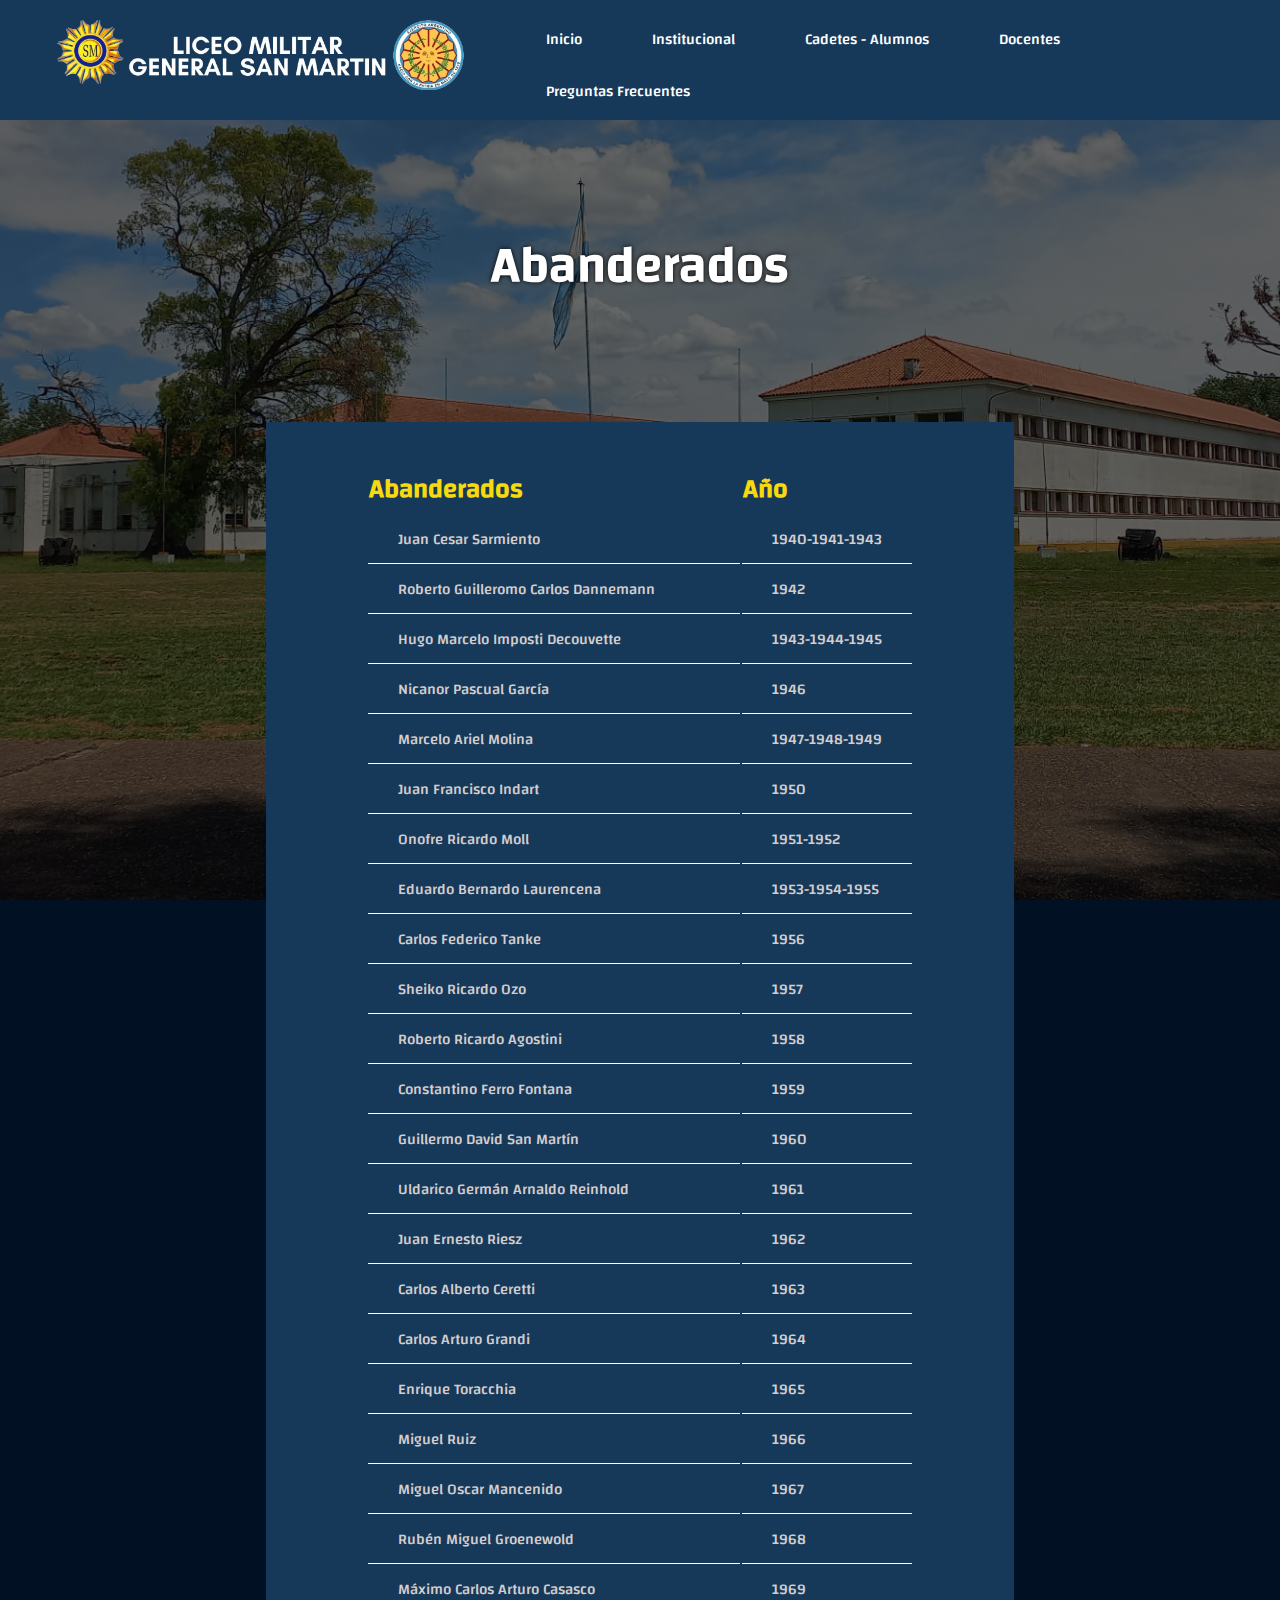
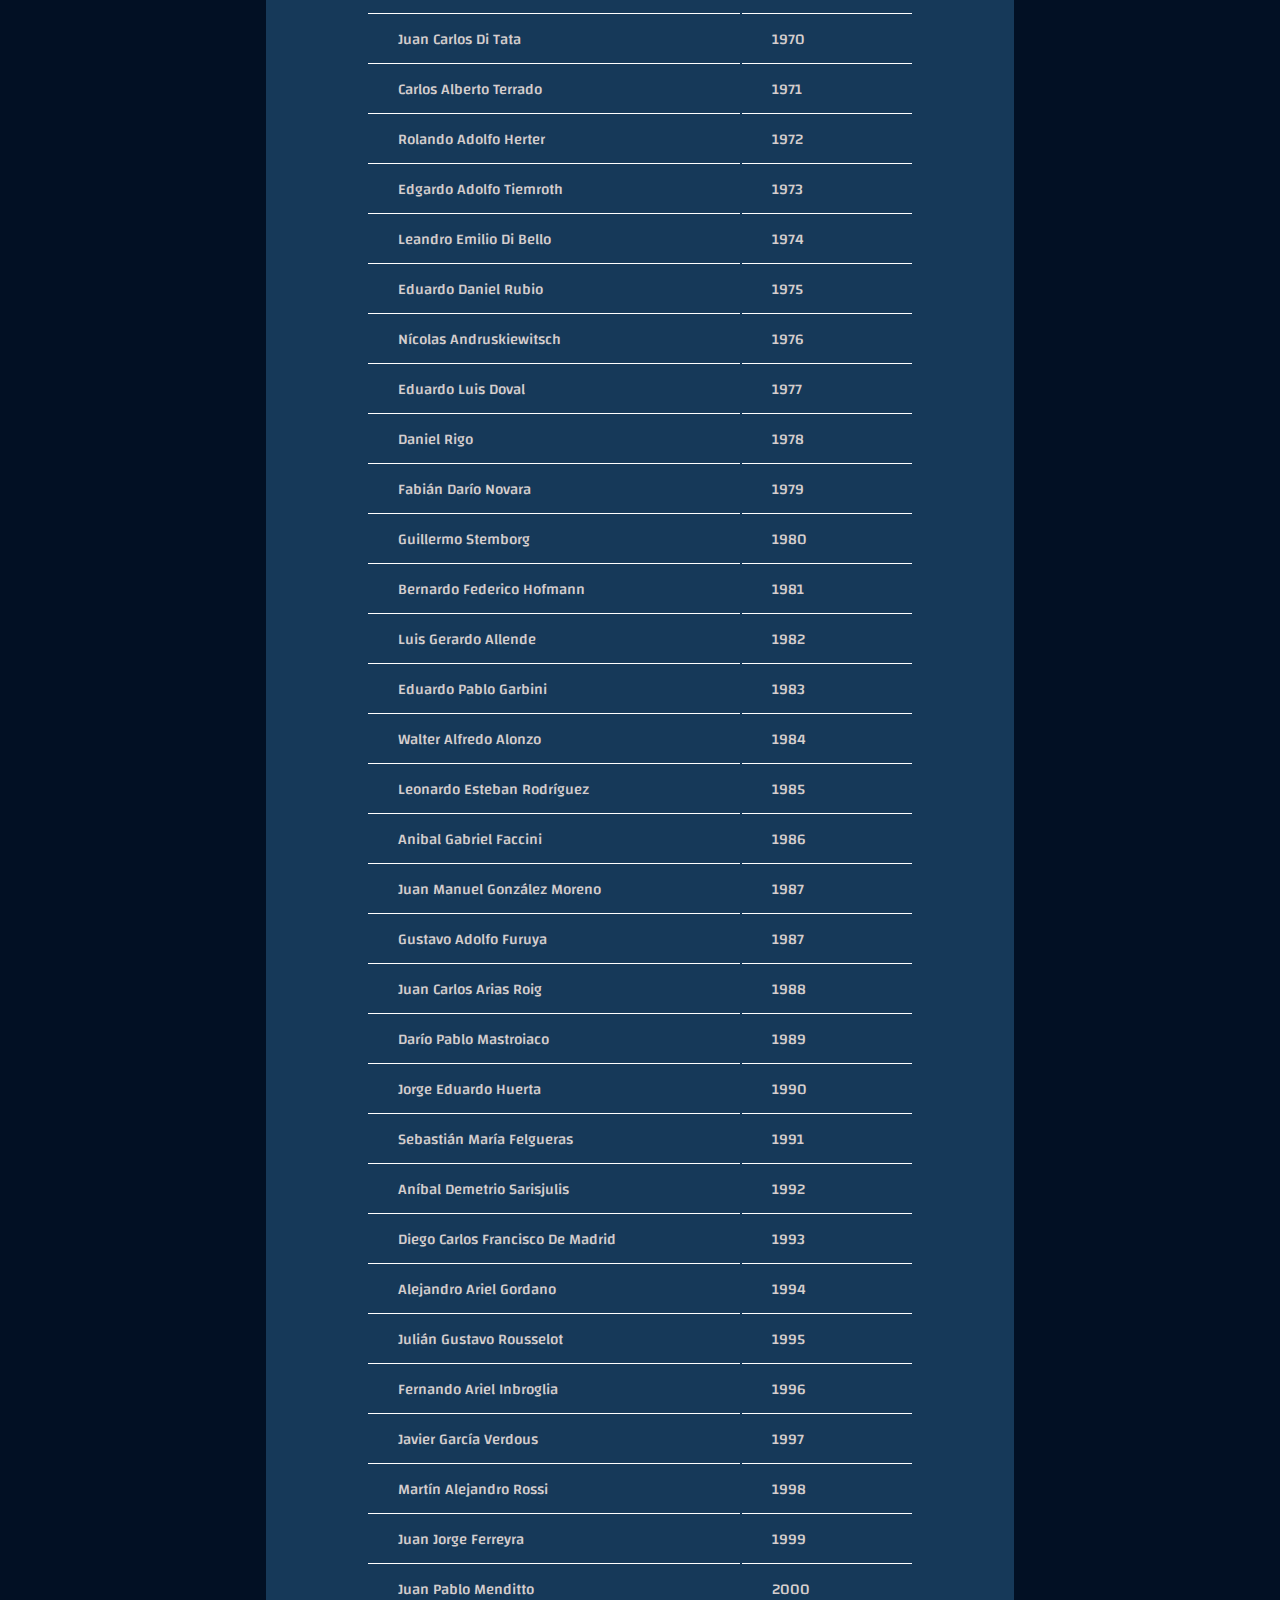
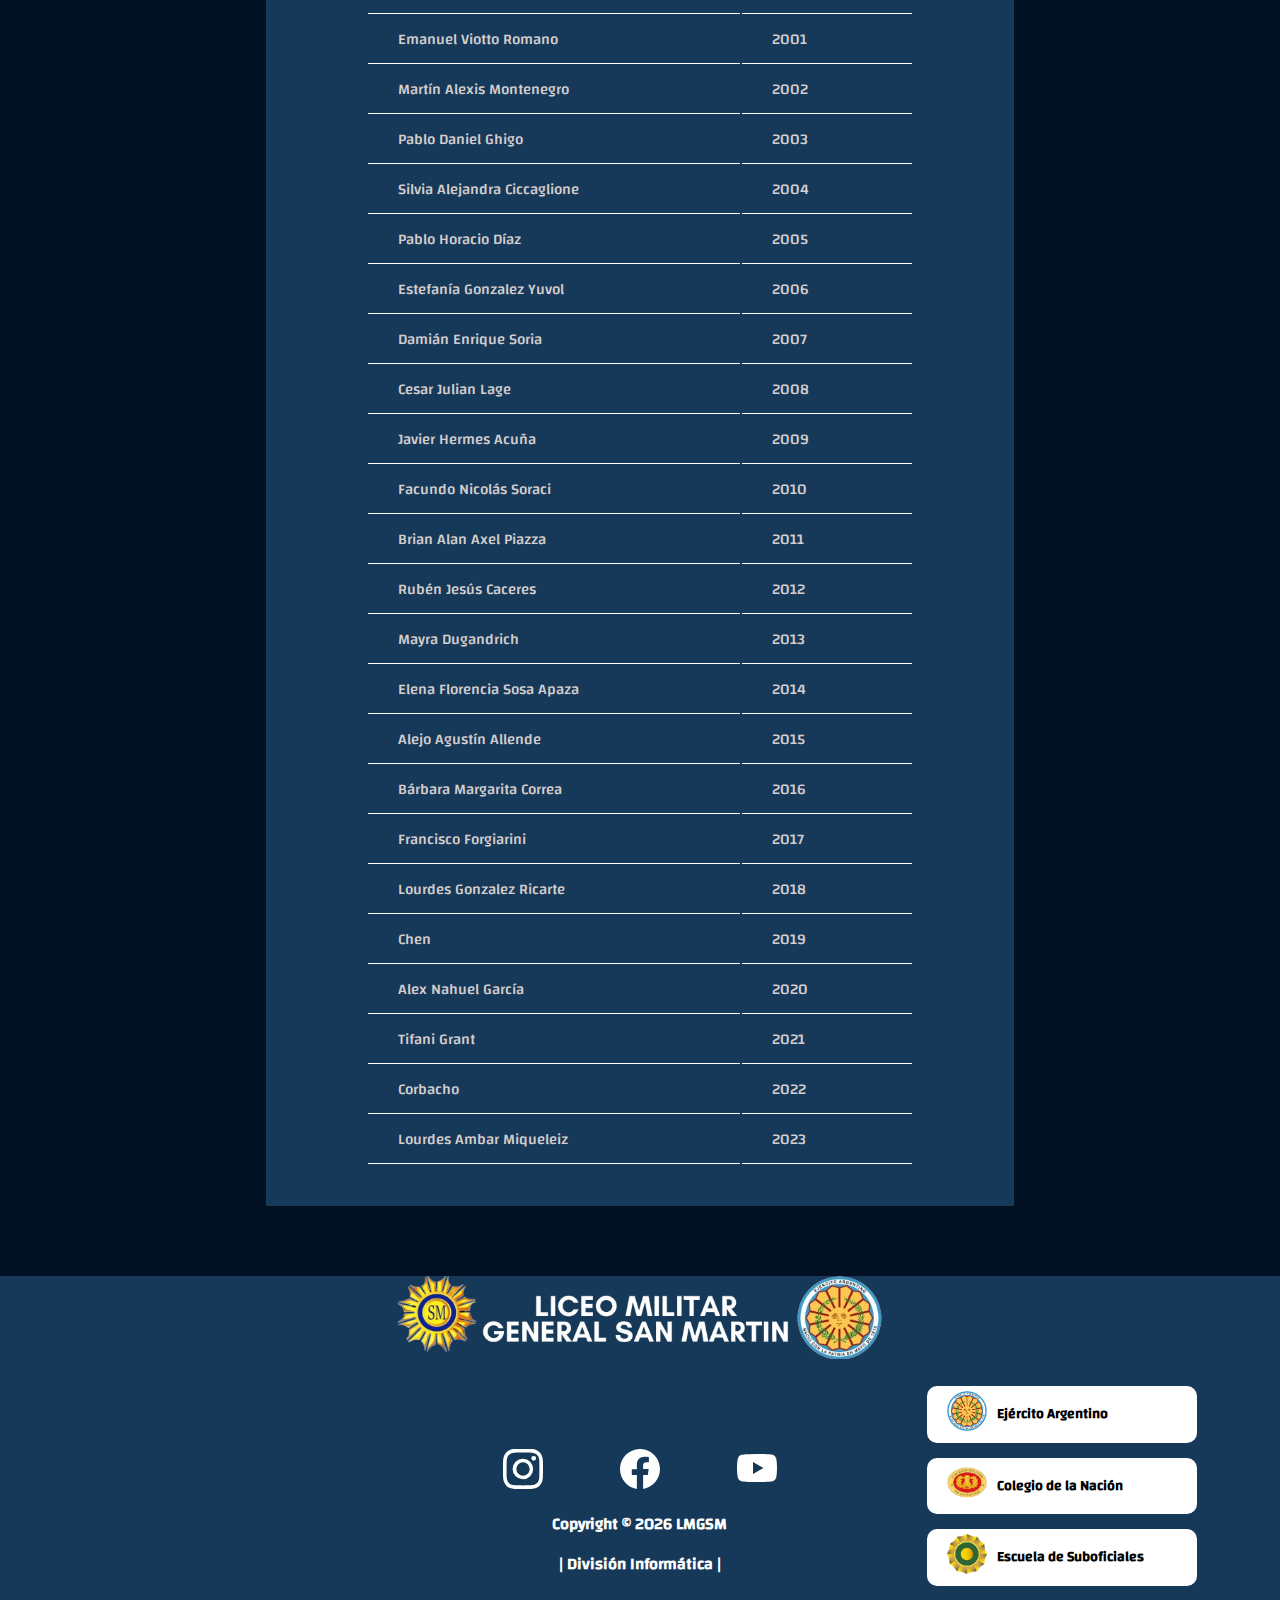
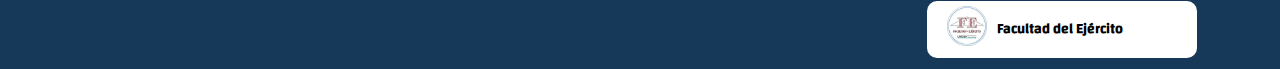
==== html/abanderados.html @ 1d8c9001 "terminando seccion DIRECTORES y ABANDERADOS" ====
<!DOCTYPE html>
<html lang="en">
<head>
    <meta charset="UTF-8">
    <meta name="viewport" content="width=device-width, initial-scale=1.0">
    <link rel="stylesheet" href="../css/style.css">
    <title>Liceo Militar General San Martín</title>
    <link rel="icon" href="../galeria/logos/logoLiceo.png">
</head>
<body>
    <main>
        <header class="header">
            <a href="../index.html">
                <figure>
                    <img src="../galeria/logos/logoLiceoYEjercito.png" alt="logoLiceo Militar Y Ejercito">
                </figure>
            </a>
            <input type="checkbox" id="toggle">
            <label for ="toggle"> <img class="menu" src="../menu.svg" alt="menu" > </label>
            <nav class="navigation">
                <ul>
                    <li><a href="../index.html" >Inicio</a></li>
                    <li><a href="#" >Institucional</a>
                        <ul>
                            <li><a href="autoridades.html">Autoridades</a></li>
                            <li><a href="mision.html">Misión</a></li>
                            <li><a href="historia.html">Historia</a></li>
                            <li><a href="cancionLiceo.html">Canción del Liceo</a></li>
                            <li><a href="directores.html">Directores</a></li>
                            <li><a href="#">Abanderados</a></li>
                        </ul>
                    </li>
                    <li><a href="#" >Cadetes - Alumnos</a></li>
                    <li><a href="#" >Docentes</a>
                        <ul>
                            <li><a href="#">Listado docente</a></li>
                            <li><a href="#">Convocatoria</a></li>
                        </ul>
                    </li>
                    <li><a href="#" >Preguntas Frecuentes</a></li>
                </ul>
            </nav>
        </header>
        <div class="header-abanderados-container">
            <div class="title-abanderados-container">
                <h2>Abanderados</h2>
            </div>
            <div class="body-abanderados-container">
                <table>
                    <tr>
                        <th class="title-abanderados-item">Abanderados</th>
                        <th class="title-abanderados-item">Año</th>
                    </tr>
                    <tr>
                        <td class="padding-td">Juan Cesar Sarmiento</td>
                        <td>1940-1941-1943</td>
                    </tr>
                    <tr>
                        <td>Roberto Guilleromo Carlos Dannemann</td>
                        <td>1942</td>
                    </tr>
                    <tr>
                        <td>Hugo Marcelo Imposti Decouvette</td>
                        <td>1943-1944-1945</td>
                    </tr>
                    <tr>
                        <td>Nicanor Pascual García</td>
                        <td>1946</td>
                    </tr>
                    <tr>
                        <td>Marcelo Ariel Molina </td>
                        <td>1947-1948-1949</td>
                    </tr>
                    <tr>
                        <td>Juan Francisco Indart</td>
                        <td>1950</td>
                    </tr>
                    <tr>
                        <td>Onofre Ricardo Moll</td>
                        <td>1951-1952</td>
                    </tr>
                    <tr>
                        <td>Eduardo Bernardo Laurencena</td>
                        <td>1953-1954-1955</td>
                    </tr>
                    <tr>
                        <td>Carlos Federico Tanke</td>
                        <td>1956</td>
                    </tr>
                    <tr>
                        <td>Sheiko Ricardo Ozo</td>
                        <td>1957</td>
                    </tr>
                    <tr>
                        <td>Roberto Ricardo Agostini</td>
                        <td>1958</td>
                    </tr>
                    <tr>
                        <td>Constantino Ferro Fontana</td>
                        <td>1959</td>
                    </tr>
                    <tr>
                        <td>Guillermo David San Martín</td>
                        <td>1960</td>
                    </tr>
                    <tr>
                        <td>Uldarico Germán Arnaldo Reinhold</td>
                        <td>1961</td>
                    </tr>
                    <tr>
                        <td>Juan Ernesto Riesz</td>
                        <td>1962</td>
                    </tr>
                    <tr>
                        <td>Carlos Alberto Ceretti</td>
                        <td>1963</td>
                    </tr>
                    <tr>
                        <td>Carlos Arturo Grandi</td>
                        <td>1964</td>
                    </tr>
                    <tr>
                        <td>Enrique Toracchia</td>
                        <td>1965</td>
                    </tr>
                    <tr>
                        <td>Miguel Ruiz</td>
                        <td>1966</td>
                    </tr>
                    <tr>
                        <td>Miguel Oscar Mancenido</td>
                        <td>1967</td>
                    </tr>
                    <tr>
                        <td>Rubén Miguel Groenewold</td>
                        <td>1968</td>
                    </tr>
                    <tr>
                        <td>Máximo Carlos Arturo Casasco</td>
                        <td>1969</td>
                    </tr>
                    <tr>
                        <td>Juan Carlos Di Tata</td>
                        <td>1970</td>
                    </tr>
                    <tr>
                        <td>Carlos Alberto Terrado</td>
                        <td>1971</td>
                    </tr>
                    <tr>
                        <td>Rolando Adolfo Herter</td>
                        <td>1972</td>
                    </tr>
                    <tr>
                        <td>Edgardo Adolfo Tiemroth</td>
                        <td>1973</td>
                    </tr>
                    <tr>
                        <td>Leandro Emilio Di Bello</td>
                        <td>1974</td>
                    </tr>
                    <tr>
                        <td>Eduardo Daniel Rubio</td>
                        <td>1975</td>
                    </tr>
                    <tr>
                        <td>Nícolas Andruskiewitsch</td>
                        <td>1976</td>
                    </tr>
                    <tr>
                        <td>Eduardo Luis Doval</td>
                        <td>1977</td>
                    </tr>
                    <tr>
                        <td>Daniel Rigo</td>
                        <td>1978</td>
                    </tr>
                    <tr>
                        <td>Fabián Darío Novara</td>
                        <td>1979</td>
                    </tr>
                    <tr>
                        <td>Guillermo Stemborg</td>
                        <td>1980</td>
                    </tr>
                    <tr>
                        <td>Bernardo Federico Hofmann</td>
                        <td>1981</td>
                    </tr>
                    <tr>
                        <td>Luis Gerardo Allende</td>
                        <td>1982</td>
                    </tr>
                    <tr>
                        <td>Eduardo Pablo Garbini</td>
                        <td>1983</td>
                    </tr>
                    <tr>
                        <td>Walter Alfredo Alonzo</td>
                        <td>1984</td>
                    </tr>
                    <tr>
                        <td>Leonardo Esteban Rodríguez</td>
                        <td>1985</td>
                    </tr>
                    <tr>
                        <td>Anibal Gabriel Faccini</td>
                        <td>1986</td>
                    </tr>
                    <tr>
                        <td>Juan Manuel González Moreno</td>
                        <td>1987</td>
                    </tr>
                    <tr>
                        <td>Gustavo Adolfo Furuya</td>
                        <td>1987</td>
                    </tr>
                    <tr>
                        <td>Juan Carlos Arias Roig</td>
                        <td>1988</td>
                    </tr>
                    <tr>
                        <td>Darío Pablo Mastroiaco</td>
                        <td>1989</td>
                    </tr>
                    <tr>
                        <td>Jorge Eduardo Huerta</td>
                        <td>1990</td>
                    </tr>
                    <tr>
                        <td>Sebastián María Felgueras</td>
                        <td>1991</td>
                    </tr>
                    <tr>
                        <td>Aníbal Demetrio Sarisjulis</td>
                        <td>1992</td>
                    </tr>
                    <tr>
                        <td>Diego Carlos Francisco De Madrid</td>
                        <td>1993</td>
                    </tr>
                    <tr>
                        <td>Alejandro Ariel Gordano</td>
                        <td>1994</td>
                    </tr>
                    <tr>
                        <td>Julián Gustavo Rousselot</td>
                        <td>1995</td>
                    </tr>
                    <tr>
                        <td>Fernando Ariel Inbroglia</td>
                        <td>1996</td>
                    </tr>
                    <tr>
                        <td>Javier García Verdous</td>
                        <td>1997</td>
                    </tr>
                    <tr>
                        <td>Martín Alejandro Rossi</td>
                        <td>1998</td>
                    </tr>
                    <tr>
                        <td>Juan Jorge Ferreyra</td>
                        <td>1999</td>
                    </tr>
                    <tr>
                        <td>Juan Pablo Menditto</td>
                        <td>2000</td>
                    </tr>
                    <tr>
                        <td>Emanuel Viotto Romano</td>
                        <td>2001</td>
                    </tr>
                    <tr>
                        <td>Martín Alexis Montenegro</td>
                        <td>2002</td>
                    </tr>
                    <tr>
                        <td>Pablo Daniel Ghigo</td>
                        <td>2003</td>
                    </tr>
                    <tr>
                        <td>Silvia Alejandra Ciccaglione</td>
                        <td>2004</td>
                    </tr>
                    <tr>
                        <td>Pablo Horacio Díaz</td>
                        <td>2005</td>
                    </tr>
                    <tr>
                        <td>Estefanía Gonzalez Yuvol</td>
                        <td>2006</td>
                    </tr>
                    <tr>
                        <td>Damián Enrique Soria</td>
                        <td>2007</td>
                    </tr>
                    <tr>
                        <td>Cesar Julian Lage</td>
                        <td>2008</td>
                    </tr>
                    <tr>
                        <td>Javier Hermes Acuña</td>
                        <td>2009</td>
                    </tr>
                    <tr>
                        <td>Facundo Nicolás Soraci</td>
                        <td>2010</td>
                    </tr>
                    <tr>
                        <td>Brian Alan Axel Piazza</td>
                        <td>2011</td>
                    </tr>
                    <tr>
                        <td>Rubén Jesús Caceres</td>
                        <td>2012</td>
                    </tr>
                    <tr>
                        <td>Mayra Dugandrich</td>
                        <td>2013</td>
                    </tr>
                    <tr>
                        <td>Elena Florencia Sosa Apaza</td>
                        <td>2014</td>
                    </tr>
                    <tr>
                        <td>Alejo Agustín Allende</td>
                        <td>2015</td>
                    </tr>
                    <tr>
                        <td>Bárbara Margarita Correa</td>
                        <td>2016</td>
                    </tr>
                    <tr>
                        <td>Francisco Forgiarini</td>
                        <td>2017</td>
                    </tr>
                    <tr>
                        <td>Lourdes Gonzalez Ricarte</td>
                        <td>2018</td>
                    </tr>
                    <tr>
                        <td>Chen</td>
                        <td>2019</td>
                    </tr>
                    <tr>
                        <td>Alex Nahuel García</td>
                        <td>2020</td>
                    </tr>
                    <tr>
                        <td>Tifani Grant</td>
                        <td>2021</td>
                    </tr>
                    <tr>
                        <td>Corbacho</td>
                        <td>2022</td>
                    </tr>
                    <tr>
                        <td>Lourdes Ambar Miqueleiz</td>
                        <td>2023</td>
                    </tr>
                </table>
            </div>
        </div>
        <footer>
            <div class="footer-container">
                <div class="logoLMGSM-footer">
                    <figure>
                        <img src="../galeria/logos/logoLiceoYEjercito.png" alt="logo liceo militar y ejercito">
                    </figure>
                </div>
                <div class="ubicationLMGSM-footer">
                    <iframe src="https://www.google.com/maps/embed?pb=!1m18!1m12!1m3!1d3285.455427843289!2d-58.55487752514873!3d-34.56734115557646!2m3!1f0!2f0!3f0!3m2!1i1024!2i768!4f13.1!3m3!1m2!1s0x95bcb9e074965e4f%3A0x710928840b48f3de!2sLiceo%20Militar%20%22General%20San%20Mart%C3%ADn%22!5e0!3m2!1ses-419!2sar!4v1705964566332!5m2!1ses-419!2sar" width="600" height="450" style="border:0;" allowfullscreen="" loading="lazy" referrerpolicy="no-referrer-when-downgrade"></iframe>
                </div>
                <div class="socialsNetworks-footer">
                    <div class="socialsNetworks-items">
                        <a href="https://www.instagram.com/lmgsm_arg/?hl=es" target="_blank">
                            <svg xmlns="http://www.w3.org/2000/svg" width="16" height="16" fill="currentColor" class="icon-footer" id="icon-instagram" viewBox="0 0 16 16">
                                <path d="M8 0C5.829 0 5.556.01 4.703.048 3.85.088 3.269.222 2.76.42a3.9 3.9 0 0 0-1.417.923A3.9 3.9 0 0 0 .42 2.76C.222 3.268.087 3.85.048 4.7.01 5.555 0 5.827 0 8.001c0 2.172.01 2.444.048 3.297.04.852.174 1.433.372 1.942.205.526.478.972.923 1.417.444.445.89.719 1.416.923.51.198 1.09.333 1.942.372C5.555 15.99 5.827 16 8 16s2.444-.01 3.298-.048c.851-.04 1.434-.174 1.943-.372a3.9 3.9 0 0 0 1.416-.923c.445-.445.718-.891.923-1.417.197-.509.332-1.09.372-1.942C15.99 10.445 16 10.173 16 8s-.01-2.445-.048-3.299c-.04-.851-.175-1.433-.372-1.941a3.9 3.9 0 0 0-.923-1.417A3.9 3.9 0 0 0 13.24.42c-.51-.198-1.092-.333-1.943-.372C10.443.01 10.172 0 7.998 0zm-.717 1.442h.718c2.136 0 2.389.007 3.232.046.78.035 1.204.166 1.486.275.373.145.64.319.92.599s.453.546.598.92c.11.281.24.705.275 1.485.039.843.047 1.096.047 3.231s-.008 2.389-.047 3.232c-.035.78-.166 1.203-.275 1.485a2.5 2.5 0 0 1-.599.919c-.28.28-.546.453-.92.598-.28.11-.704.24-1.485.276-.843.038-1.096.047-3.232.047s-2.39-.009-3.233-.047c-.78-.036-1.203-.166-1.485-.276a2.5 2.5 0 0 1-.92-.598 2.5 2.5 0 0 1-.6-.92c-.109-.281-.24-.705-.275-1.485-.038-.843-.046-1.096-.046-3.233s.008-2.388.046-3.231c.036-.78.166-1.204.276-1.486.145-.373.319-.64.599-.92s.546-.453.92-.598c.282-.11.705-.24 1.485-.276.738-.034 1.024-.044 2.515-.045zm4.988 1.328a.96.96 0 1 0 0 1.92.96.96 0 0 0 0-1.92m-4.27 1.122a4.109 4.109 0 1 0 0 8.217 4.109 4.109 0 0 0 0-8.217m0 1.441a2.667 2.667 0 1 1 0 5.334 2.667 2.667 0 0 1 0-5.334"/>
                            </svg>
                        </a>
                        <a href="https://m.facebook.com/p/Liceo-Militar-General-San-Mart%C3%ADn-100057354373345/" target="_blank">
                            <svg xmlns="http://www.w3.org/2000/svg" width="16" height="16" fill="currentColor" class="icon-footer" id="icon-facebook" viewBox="0 0 16 16">
                                <path d="M16 8.049c0-4.446-3.582-8.05-8-8.05C3.58 0-.002 3.603-.002 8.05c0 4.017 2.926 7.347 6.75 7.951v-5.625h-2.03V8.05H6.75V6.275c0-2.017 1.195-3.131 3.022-3.131.876 0 1.791.157 1.791.157v1.98h-1.009c-.993 0-1.303.621-1.303 1.258v1.51h2.218l-.354 2.326H9.25V16c3.824-.604 6.75-3.934 6.75-7.951"/>
                            </svg>
                        </a>
                        <a href="https://www.youtube.com/channel/UC4hg8ZVroR_PmYb5TjT4wDA" target="_blank">
                            <svg xmlns="http://www.w3.org/2000/svg" width="16" height="16" fill="currentColor" class="icon-footer" id="icon-youtube" viewBox="0 0 16 16">
                                <path d="M8.051 1.999h.089c.822.003 4.987.033 6.11.335a2.01 2.01 0 0 1 1.415 1.42c.101.38.172.883.22 1.402l.01.104.022.26.008.104c.065.914.073 1.77.074 1.957v.075c-.001.194-.01 1.108-.082 2.06l-.008.105-.009.104c-.05.572-.124 1.14-.235 1.558a2.01 2.01 0 0 1-1.415 1.42c-1.16.312-5.569.334-6.18.335h-.142c-.309 0-1.587-.006-2.927-.052l-.17-.006-.087-.004-.171-.007-.171-.007c-1.11-.049-2.167-.128-2.654-.26a2.01 2.01 0 0 1-1.415-1.419c-.111-.417-.185-.986-.235-1.558L.09 9.82l-.008-.104A31 31 0 0 1 0 7.68v-.123c.002-.215.01-.958.064-1.778l.007-.103.003-.052.008-.104.022-.26.01-.104c.048-.519.119-1.023.22-1.402a2.01 2.01 0 0 1 1.415-1.42c.487-.13 1.544-.21 2.654-.26l.17-.007.172-.006.086-.003.171-.007A100 100 0 0 1 7.858 2zM6.4 5.209v4.818l4.157-2.408z"/>
                            </svg>
                        </a>
                    </div>
                    <div class="socialsNetworks-copyright">
                        <h4>Copyright © <span id="year"></span> LMGSM</h4>
                        <h4>| División Informática |</h4>
                    </div>
                </div>
                <div class="linkForces-footer">
                    <a href="https://www.argentina.gob.ar/ejercito" target="_blank">
                        <div class="linkForces-footer-items">
                            <figure>
                                <img src="../galeria/logos/logoEjercitoArentina.png" alt="logo del ejercito Argentino">
                            </figure>
                            <h3>Ejército Argentino</h3>
                        </div>
                    </a>
                    <a href="https://www.colegiomilitar.mil.ar/" target="_blank">
                        <div class="linkForces-footer-items">
                            <figure>
                                <img src="../galeria/logos/logoColegioMiliar.png" alt="logo colegio militar de la nación">
                            </figure>
                            <h3>Colegio de la Nación</h3>
                        </div>
                    </a>
                    <a href="https://esesc.ejercito.mil.ar/" target="_blank">
                        <div class="linkForces-footer-items">
                            <figure>
                                <img src="../galeria/logos/logoEscuelaDeSuboficiales.png" alt="Escuela de Suboficiales del Ejército">
                            </figure>
                            <h3>Escuela de Suboficiales</h3>
                        </div>
                    </a>
                    <a href="https://www.undef.edu.ar/academica/facultad-del-ejercito/" target="_blank">
                        <div class="linkForces-footer-items">
                            <figure>
                                <img src="../galeria/logos/logoInstitutoUniversitarioDelEjercito.png" >
                            </figure>
                            <h3>Facultad del Ejército</h3>
                        </div>
                    </a>
                </div>
            </div>
        </footer>
        <script src="../javascript/style.js"></script>
    </main>
</body>
</html>
---- css/style.css ----
body{
    margin:0;
    padding: 0;
    box-sizing: border-box;
    background-color: #021024;
    color:#fff;
    font-family: myFont
}

@font-face{
    font-family: myFont;
    src: url(../fonts/Changa-VariableFont_wght.ttf);
    font-weight: 500;
}

b{
    text-shadow: 0px 0px 1px #fff;
    color:#f8d90f;
}

:root{
    --colorTema:#163959;
    --colorFondo:#021024;
}

.header{
    position:relative;
    top:0;
    left: 0;
    right: 0;
    background-color: var(--colorTema);
    padding: 0px 4%;
    display: flex;
    align-items:center;
    justify-content: space-between;
    z-index: 1000;
}

header figure{
    width: 420px;
    margin:0;
}

header img{
    width: 100%;
    margin:0;
}

.navigation ul{
    list-style: none;
}


.header .navigation ul li{
    float: left;
    position: relative;
}

.header .navigation ul li a{
    font-size: 15px;
    color:#fff;
    text-decoration: none;
    padding: 10px 35px;
    margin-bottom: 5px;
    border-radius: 10px;
    display: block;
    transition: all .5s ease;
    
}

.header .navigation ul li a:hover{
    background-color: #fafafa;
    transform: scale(1.05);
    color:var(--colorTema);
    box-shadow:0 0 7px #fff;
}

.header .navigation ul li ul{
    position: absolute;
    left: 0;
    width: 100%;
    background-color: rgb(23, 57, 89,0.9);
    display: none;
    padding:2px;
    border-radius: 0 0 10px 10px;
}

.header .navigation ul li ul li a{
    font-size: 13px;
    
}

.header .navigation ul li ul li ul{
    position: absolute;
    top:0;
    right: 300px;
}

.header .navigation ul li ul li{
    width: 100%;
}

.header .navigation ul li:hover > ul{
    display: initial;
}

#toggle,.header label{
    display: none;
    cursor: pointer;
}

.menu{
    width: 45px;
    height: 35px;
}

/*=========Header==========================*/

.header-container{
    padding: 20px 0 0 0;
    z-index: -1;
    background:linear-gradient(to top,rgba(0, 0, 0, 0.5),rgba(0,0,0,0.5)),url(../galeria/fotosLiceo/aaa.png);
    background-size: cover;
    background-attachment: fixed;
    background-repeat: no-repeat;
    background-position:top center;
    position: relative;
    height: 80vh;
    box-shadow: 0 10px 20px #072402;
}

.container3d{
    position: absolute;
    content:"";
    z-index: 2;
    top:600px;
}

.titulo-header{
    color:#fff;
    font-size: 30px;
    display: flex;
    flex-direction: column;
    justify-content: center;
    margin-top: 100px;
}

.titulo-header h2, h1{
    margin:0px 10px ;
    text-align: center;
    text-shadow:  0 0 5px var(--colorTema);
}

.titulo-header h2{
    font-size: 30px;
    padding-bottom: 270px;
}

.header-links-container{
    padding:  20px 40px 20px 40px;
    color:#fff;
    display: flex;
    justify-content: space-evenly;
    align-items: center;
    background: var(--colorTema);
    margin:0 20px 0 20px;
    border-radius: 10px 10px 0 0 ;
}

.header-links-item{
    display: flex;
    flex-direction: column;
    justify-content: center;
    align-items: center;
    border-radius: 10px;
    width: 100px;
    height: 100px;
    padding: 10px;
    transition-duration:0.5s ;
    color:#fff;
}

a{
    text-decoration: none;
}


.header-links-item:hover{
    background-color: #fcfcfc;
    transform: scale(1.05);
    color:var(--colorTema);
    box-shadow: 0 0 10px #fff;
}

.icon-header{
    height: 53px;
    width: 53px;
}

.links-icon-titulo h3{
    margin: 0;
}


/*==========Body Container===================================================*/

.body-index-container{
    padding: 30px 40px 100px;
    margin:0 20px 0 20px; 
}

.liceo-description-container{
    display: flex;
    justify-content: space-around;
    flex-direction: row-reverse;
    align-items: center;
    padding: 70px 30px 0;
}

.liceo-description{
    padding: 20px;
    width: 80%;
}

.index-titleLiceo{
    font-size: 30px;
    border-bottom: solid var(--colorTema);
    text-align: center;
}

.liceo-description p{
    color:fff;
    text-align: justify;
}

.image-logoLiceo{
    display: flex;
    justify-content: center;
    align-items: center;
}

.image-logoLiceo figure{
    width: 300px;
}

.image-logoLiceo img{
    width: 100%;
    filter: drop-shadow(5px 5px 10px #f8d90f);
}

.readMore-description{
    padding: 10px 30px;
    margin:0 0 0 50px;
    border:solid #fff;
    color:#fff;
    border-radius: 10px;
    font-size: 20px;
    letter-spacing: 2px;
    transition-duration:.4s;
}

.readMore-description:hover{
    background-color: #fff;
    color:var(--colorTema);
}


/* ================Seccion galeria Index================================================================================ */
.gallerySection-container{
    display: grid;
    grid-template-columns: 1fr 1fr 1fr 1fr;
    padding: 40px 0 100px;
    margin:0 20px 0 20px;
}

.gallerySection-item1, .gallerySection-item2, .gallerySection-item3, .gallerySection-item4{
    height: 500px;
    background-image: linear-gradient(to top,rgba(0, 0, 0, 0.4),rgba(0,0,0,0.4)),url(../galeria/fotosLiceo/picture-gallerySection1.jpg);
    background-size: cover;
    background-position: center;
    transition-duration: 1s;
    display: flex;
    align-items: start;
    justify-content: end;
    flex-direction: column;
    font-size: 20px;
    clip-path: polygon(8% 0, 100% 0, 92% 100%, 0% 100%);
    border-radius: 4px;
}

.gallerySection-item1 h3, .gallerySection-item2 h3, .gallerySection-item3 h3, .gallerySection-item4 h3{
    margin:0 0 0 20px;
}

.gallerySection-item1:hover{
    background-image: linear-gradient(to top,rgba(0, 0, 0, 0),rgba(0,0,0,0)),url(../galeria/fotosLiceo/picture-gallerySection1.jpg);
    transform:scale(1.04);
    text-shadow: 02px 2px #000;
}

.gallerySection-item2{
    background-image: linear-gradient(to top,rgba(0, 0, 0, 0.4),rgba(0,0,0,0.4)),url(../galeria/fotosLiceo/liceo9.jpg);
}

.gallerySection-item2:hover{
    background-image: linear-gradient(to top,rgba(0, 0, 0, 0),rgba(0,0,0,0)),url(../galeria/fotosLiceo/liceo9.jpg);
    transform:scale(1.04);
    text-shadow: 02px 2px #000;
}

.gallerySection-item3{
    background-image: linear-gradient(to top,rgba(0, 0, 0, 0.4),rgba(0,0,0,0.4)),url(../galeria/fotosLiceo/liceo10.jpg);
}

.gallerySection-item3:hover{
    background-image: linear-gradient(to top,rgba(0, 0, 0, 0),rgba(0,0,0,0)),url(../galeria/fotosLiceo/liceo10.jpg);
    transform:scale(1.04);
    text-shadow: 02px 2px #000;
}

.gallerySection-item4{
    background-image: linear-gradient(to top,rgba(0, 0, 0, 0.4),rgba(0,0,0,0.4)),url(../galeria/fotosLiceo/liceo12.jpg);
}

.gallerySection-item4:hover{
    background-image: linear-gradient(to top,rgba(0, 0, 0, 0.5),rgba(0,0,0,0)),url(../galeria/fotosLiceo/liceo12.jpg);
    transform: scale(1.04);
    text-shadow: 02px 2px #000;
}




/*==============Noticias Container======================================0========*/

.news-container{
    padding: 0 0 0 0 ;
    background-color: var(--colorTema);
}

.newsTitle-container{
    background:linear-gradient(to top,rgba(0,0,0,0.6),rgba(0,0,0,0.6)),url(../galeria/fotosLiceo/20240103_133049.jpg);
    background-size: cover;
    background-attachment: fixed;
    background-position: center center;
    padding: 50px 0;
    text-align:center;
    font-size:30px;
    display: flex;
    justify-content: space-around;
    align-items: center;
}

.newsTitle-container h2{
    margin: 0;
    border-bottom: solid #fff;
}

.newsTitle-container a{
    margin:0;
    font-size: 20px;
    border:solid #fff;
    color:#fff;
    padding: 7px;
    border-radius: 4px;
    transition: .5s;
}

.newsTitle-container a:hover{
    box-shadow: 0 0 20px #fff;
    background-color: #fff;
    color:var(--colorTema)
}



.newsSection-container{
    margin:50px;
    padding: 0 80px;
    display: flex;
    justify-content: center;
    align-items: center;
}

.newSection-item{
    display: flex;
}

.dateNewsCadetes{
    font-size: 30px;
    text-align: center;
}

.dateNewsCadetes h3{
    margin:0
}

#newsMonth{
    border-bottom: solid #fff;
}

#newsYear{
    font-size: 60px;
    color:#f8d90f
}

.imageNewsCadetes figure{
    width: 400px;
}

.imageNewsCadetes img{
    width: 100%;
    box-shadow: 1px 0px 5px #fff;
}

.newsCadetes{
    padding: 30px;
}

.newsCadetes h3{
    border-bottom: solid #fafafa;
    text-align:justify;
}

/* ==========Fechas Importantes================================================================================= */

.title-importantDates{
    text-align: center;
    border-bottom:solid #fff;
    font-size: 20px;
}

.importantDates-items-container{
    display: flex;
    justify-content: space-around;
    align-items: center;
    margin:10px 40px;
}

.importantDates-item{
    background-color: var(--colorTema);
    padding: 20px 0px;
    text-align: center;
    width: 100%;
    height: 160px;
    margin:15px;
    border-radius: 10px;
    transition: .5s;
}

.importantDates-item h3{
    margin:0;
    font-size: 30px;
}

.importantDates-item p{
    margin:0;
}

.importantDates-item:hover{
    background-color: #fff;
    color:var(--colorTema)
}


/* ============Footer=================================================================== */

.footer-container{
    margin-top:60px;
    background-color: var(--colorTema);
    display: grid;
    grid-template-areas:
    "logoLMGSM logoLMGSM logoLMGSM"
    "ubication socialNetworks linkForces";
    grid-template-columns: 1fr 1fr 1fr;
    justify-content: space-around;
    align-items: center;
    color:#fff;
}

.logoLMGSM-footer{
    grid-area: logoLMGSM;
    display: flex;
    justify-content: center;
}

.logoLMGSM-footer figure{
    margin:0;
    width: 500px;
}

.logoLMGSM-footer img{
    width: 100%;
}

.ubicationLMGSM-footer{
    grid-area: ubication;
    display: flex;
    justify-content: center;
}

.ubicationLMGSM-footer iframe{
    width: 400px;
    height: 300px;
}

.socialsNetworks-footer{
    grid-area: socialNetworks;
}

.socialsNetworks-items{
    display: flex;
    justify-content: space-evenly;
}

.socialsNetworks-copyright{
    text-align: center;
}

.socialsNetworks-copyright h4{
    margin:10px
}

.icon-footer{
    width: 40px;
    height: 40px;
    color:#fff;
    margin:0;
    transition-duration: 0.2s;
}

#icon-instagram:hover{
    color:#ce17e3;
}

#icon-facebook:hover{
    color:#105ef9;
}

#icon-youtube:hover{
    color:#FF0000;
}

.linkForces-footer{
    grid-area:linkForces;
    display: flex;
    flex-direction: column;
    align-items: center;
}

.linkForces-footer-items{
    display: flex;
    align-items: center;
    width: 250px;
    padding: 5px 0px 5px 20px;
    text-align: ce;
    background-color: #fff;
    border-radius: 10px;
    font-size: 12px;
    color:#000;
    margin: 10px 10px 5px 0;
    transition-duration: 0.5s;
}

.linkForces-footer-items:hover{
    transform: scale(1.05);
    box-shadow: 0 0 20px #fff;
}

.linkForces-footer figure{
    width:40px;
    margin:0 10px 0 0;

}

.linkForces-footer img{
    width: 100%;
}

/* ==============Autoridades===================================================================================== */

.header-autoridades-container,.header-historia-container, .header-cancionLiceo-container,.header-directores-container,.header-abanderados-container{
    background:linear-gradient(to top,rgba(0, 0, 0, 0.6),rgba(0,0,0,0.6)),url(../galeria/fotosLiceo/liceo1.jpeg);
    background-position: bottom center;
    background-size: cover;
    background-attachment: fixed;
}

.header-mision-container{
    background:linear-gradient(to top,rgba(0, 0, 0, 0.6),rgba(0,0,0,0.6)),url(../galeria/fotosLiceo/liceo3.jpg);
    background-position: bottom;
    background-size: cover;
    background-attachment: fixed;
}

.title-autoridades-container, .title-mision-container, .title-historia-container,.title-cancionLiceo-container,.title-directores-container,.title-abanderados-container{
    text-align: center;
    padding: 100px 0;
}

.title-autoridades-container h2, .title-mision-container h2, .title-historia-container h2, .title-cancionLiceo-container h2, .title-directores-container h2, .title-abanderados-container h2{
    margin: 0 ;
    font-size: 50px;
    color:#fff;
    text-shadow: 0 0 5px #000;
}

.body-autoridades-container{
    margin:  0 30px ;
    box-shadow: 1px 1px 10px  #fff;
    padding-bottom: 40px;
    background-color: var(--colorTema);
    border-radius: 10px;
}

.box1-autoridades-container{
    display: flex;
    justify-content: center;
    margin: 60px 30px 100px;
}

.box2-autoridades-container, .box3-autoridades-container, .box4-autoridades-container{
    display: flex;
    justify-content: space-around;
    flex-wrap: wrap;
    margin-bottom: 100px;
}

.box1-autoridades-item,.box2-autoridades-item, .box3-autoridades-item, .box4-autoridades-item{
    position: relative;
    display: flex;
    justify-content: center;
    margin: 20px 20px 100px;
    transition-duration: 0.5s;
}

.box1-autoridades-photo figure, .box2-autoridades-photo figure, .box3-autoridades-photo figure, .box4-autoridades-photo figure{
    margin:0px;
    width: 250px;
}

.box1-autoridades-item:hover, .box2-autoridades-item:hover, .box3-autoridades-item:hover, .box4-autoridades-item:hover{
    transform: scale(1.05);
}

.box1-autoridades-photo img, .box2-autoridades-photo img, .box3-autoridades-photo img, .box4-autoridades-photo img{
    width: 100%;
}

.box1-autoridades-name, .box2-autoridades-name, .box3-autoridades-name, .box4-autoridades-name{
    background-color:#ffffbf;
    color:#000;
    position:absolute;
    text-align: center;
    width: 230px;
    height: 90px;
    padding: 10px 0;
    top:83%;
}

.box2-autoridades-name{
    height: 60%;
}

.box4-autoridades-name{
    height: 70%;
}

#fontSize-jefeDeCuerpo h2{
    padding-bottom: 10px;
    font-size: 18px;
}

.box1-autoridades-name h2, h3, .box2-autoridades-name h2 h3, .box3-autoridades-name h2, h3, .box4-autoridades-name h2 h3{
    margin: 10px 0;
}

.fontSize-autoridades{
    font-size: 18px;
}

/* =================MISION============================================================================ */

.body-mision-container{
    margin:80px 60px;
}

.firstText-mision h3{
    text-align: center;
}

.mision-container{
    display: flex;
    justify-content: space-around;
    align-items: top;
}

.mision-item{
    display: flex;
    flex-direction:column;
    align-items: center;
    background-color: var(--colorTema);
    padding:10px;
    margin:30px 10px;
    width: 100%;
    transition-duration: .5s;
}

.mision-item h3{
    color:#fff;
    font-size: 17px;
    text-align: center;
}

.mision-item:hover{
    transform: scale(1.1);
}

.mision-icon-item{
    display: flex;
    justify-content: center;
    align-items: top;
    padding: 10px;
}

.mision-icon-item figure{
    width: 180px;
    margin:0;
    text-align: center;
    background-color: #fff;
    border-radius: 60%;
    filter:drop-shadow(0 0 13px #fff)
}

.mision-icon-item img{
    width: 100%;
}

.ideario-container{
    display: flex;
    justify-content: center;
    align-items: center;
    margin:30px 70px;
    flex-direction:column;
    text-align: justify;
    padding: 20px;
    box-shadow: 2px 2px 20px #413f3f;
    border: double #fff;
    background-color: var(--colorTema);
}




/* ==============HISTORIA========================================================================= */


.body-historia-item{
    background:linear-gradient(to top,rgba(0,0,0,0.6),rgba(0,0,0,0.3)),url(../galeria/extras/papelGastado.jpg);
    background-attachment: fixed;
    margin: 0 160px;
    padding: 30px;
    box-shadow: 0 0 10px #fff;
    bORDER:double #fff;
    color:#fff;
    padding: 30px 100px;
    border-radius: 5px ;
}

.body-historia-item p{
    text-align: justify;
    font-size: 18px;
}

.body-historia-item figure{
    width: 59%;
    margin-left: 0;
}

.body-historia-item img{
    width: 100%;
}

#historia-photo1{
    float: left;
    padding: 10px;
}

#historia-photo2{
    width: 140%;
}

#historia-photo3{
    width: 80%;
    float: left;
    margin-right: 20px;
}


/* =============CANCION DEL LICEO============================================================= */

.body-cancionLiceo-container{
    background-color: var(--colorTema);
    display: grid;
    grid-template-columns: 1fr 1fr;
    color:#000;
}

.musicBox-container{
    display: flex;
    justify-content: center;
    align-items: center;
    padding: 5px;
}

.photoMusicBox-container figure{
    width: 180px;
}

.photoMusicBox-container img{
    width:100%;
}

.items-musicBox-container{
    color:#fff;
    display: flex;
    justify-content: space-evenly;
    flex-direction: column;
    padding-bottom: 10px;
}

.items-musicBox-container h3{
    border-bottom: solid #fff;
}

audio{
    width: 100%;
}

.liceoSongLyrics{
    text-align: center;
    background:url(../galeria/extras/papelGastado.jpg);
    background-attachment: fixed;
    background-size: cover;
    padding: 20px;
}

.paragraph p{
    margin:0px;
}

.paragraph{
    padding: 10px 0;
}

/* ======================DIRECTORES y ABANDERADOS============================================================== */

.body-directores-container,.body-abanderados-container{
    display: flex;
    justify-content: center;
    align-items: center;
    padding: 10px;
    font-size: 15px;
}

table{
    background-color: var(--colorTema);
    padding: 40px 100px;
    color:#d4cdcd;
}

th{
    color:#f8d90f;
    text-align: start;
}

td{
    padding: 10px  30px 10px ;
    margin:0 30px;
    text-align: start;
    border-bottom: solid 1px #fff;
}

tr{
    border-bottom: solid 1px #fff;
}

.padding-td{
    padding-right: 200px;
}

.title-directores-item, .title-abanderados-item{
    font-size: 26px;
}




















































/*===========Responsive======================================*/
@media only screen and (max-width:1100px){
    .liceo-description-container{
        flex-wrap: wrap;
    }

    .readMore-description{
        display: flex;
        justify-content: center;
    }
}


@media (max-width:1010px){
    .header label {
        display: initial;
    }

    .header{
        padding: 20px 10%;
    }

    .header .navigation{
        position: absolute;
        top: 100%;
        left: 0;
        right: 0;
        background-color: rgba(1,1,1,0.7);
        display: none;
    }

    .header .navigation ul li{
        width: 100%;
    }

    .header .navigation ul li a{
        padding: 8px 30px 8px 10px;
    }

    .header .navigation ul li ul{
        position: relative;
        width: 100%;
        left:0;
    }

    .header .navigation ul li ul li {
        background-color: rgba(1,1,1,0.2);
    }

    .header .navigation ul li ul li ul{
        position:relative;
        width: 100%;
        left:0;
    }

    #toggle:checked ~ .navigation{
        display: block;
    }
}
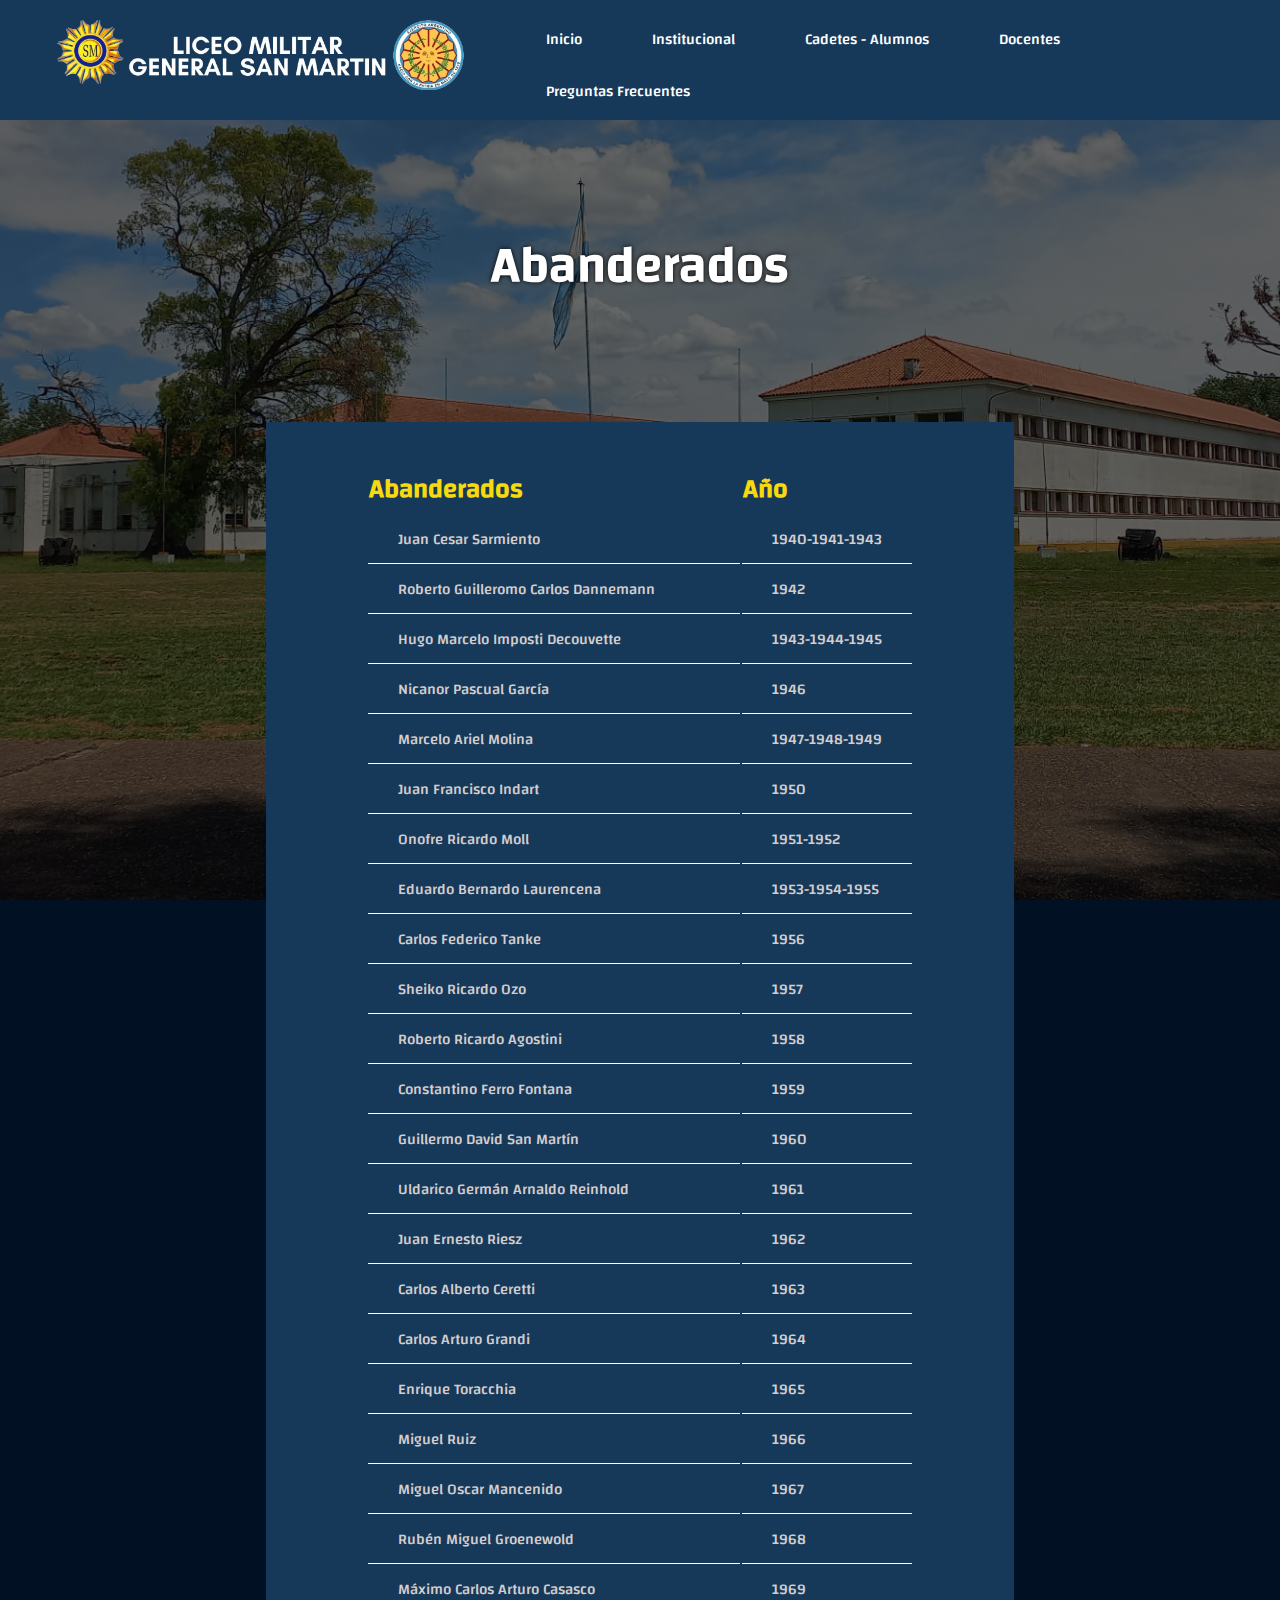
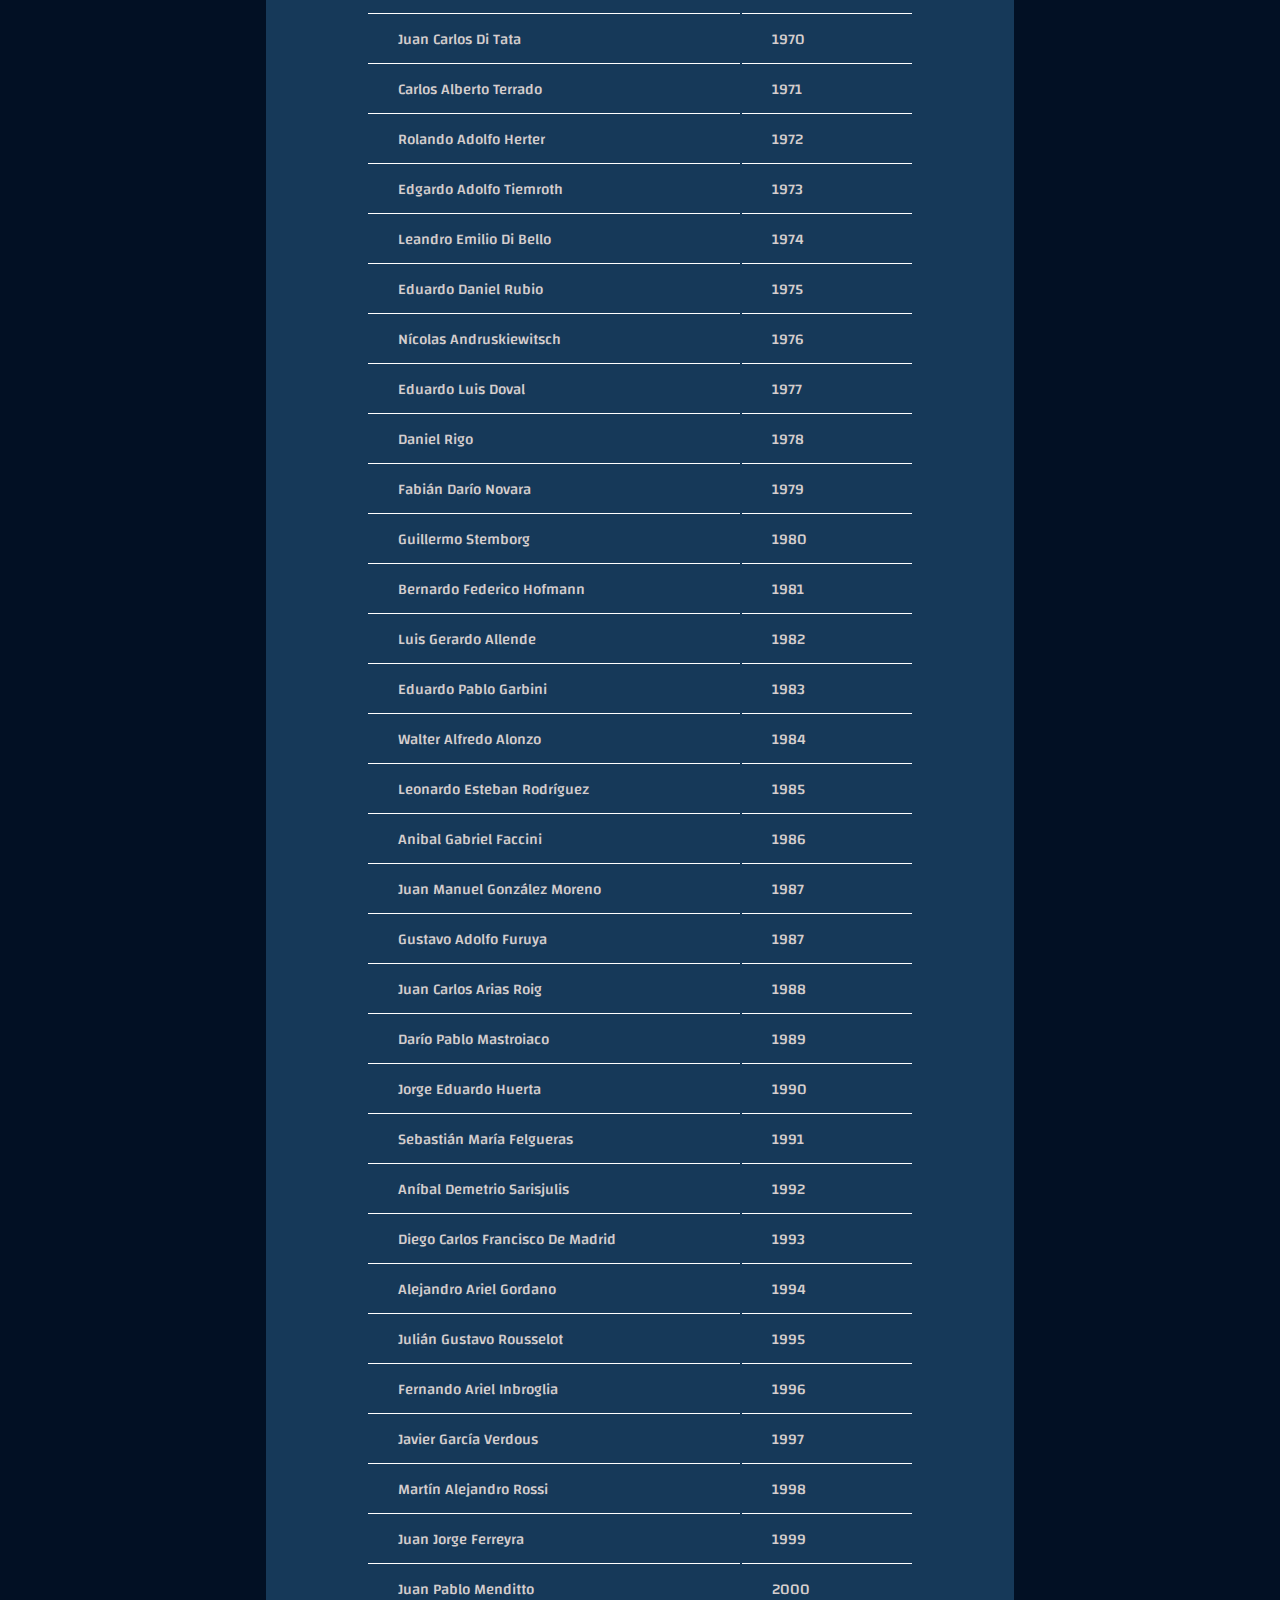
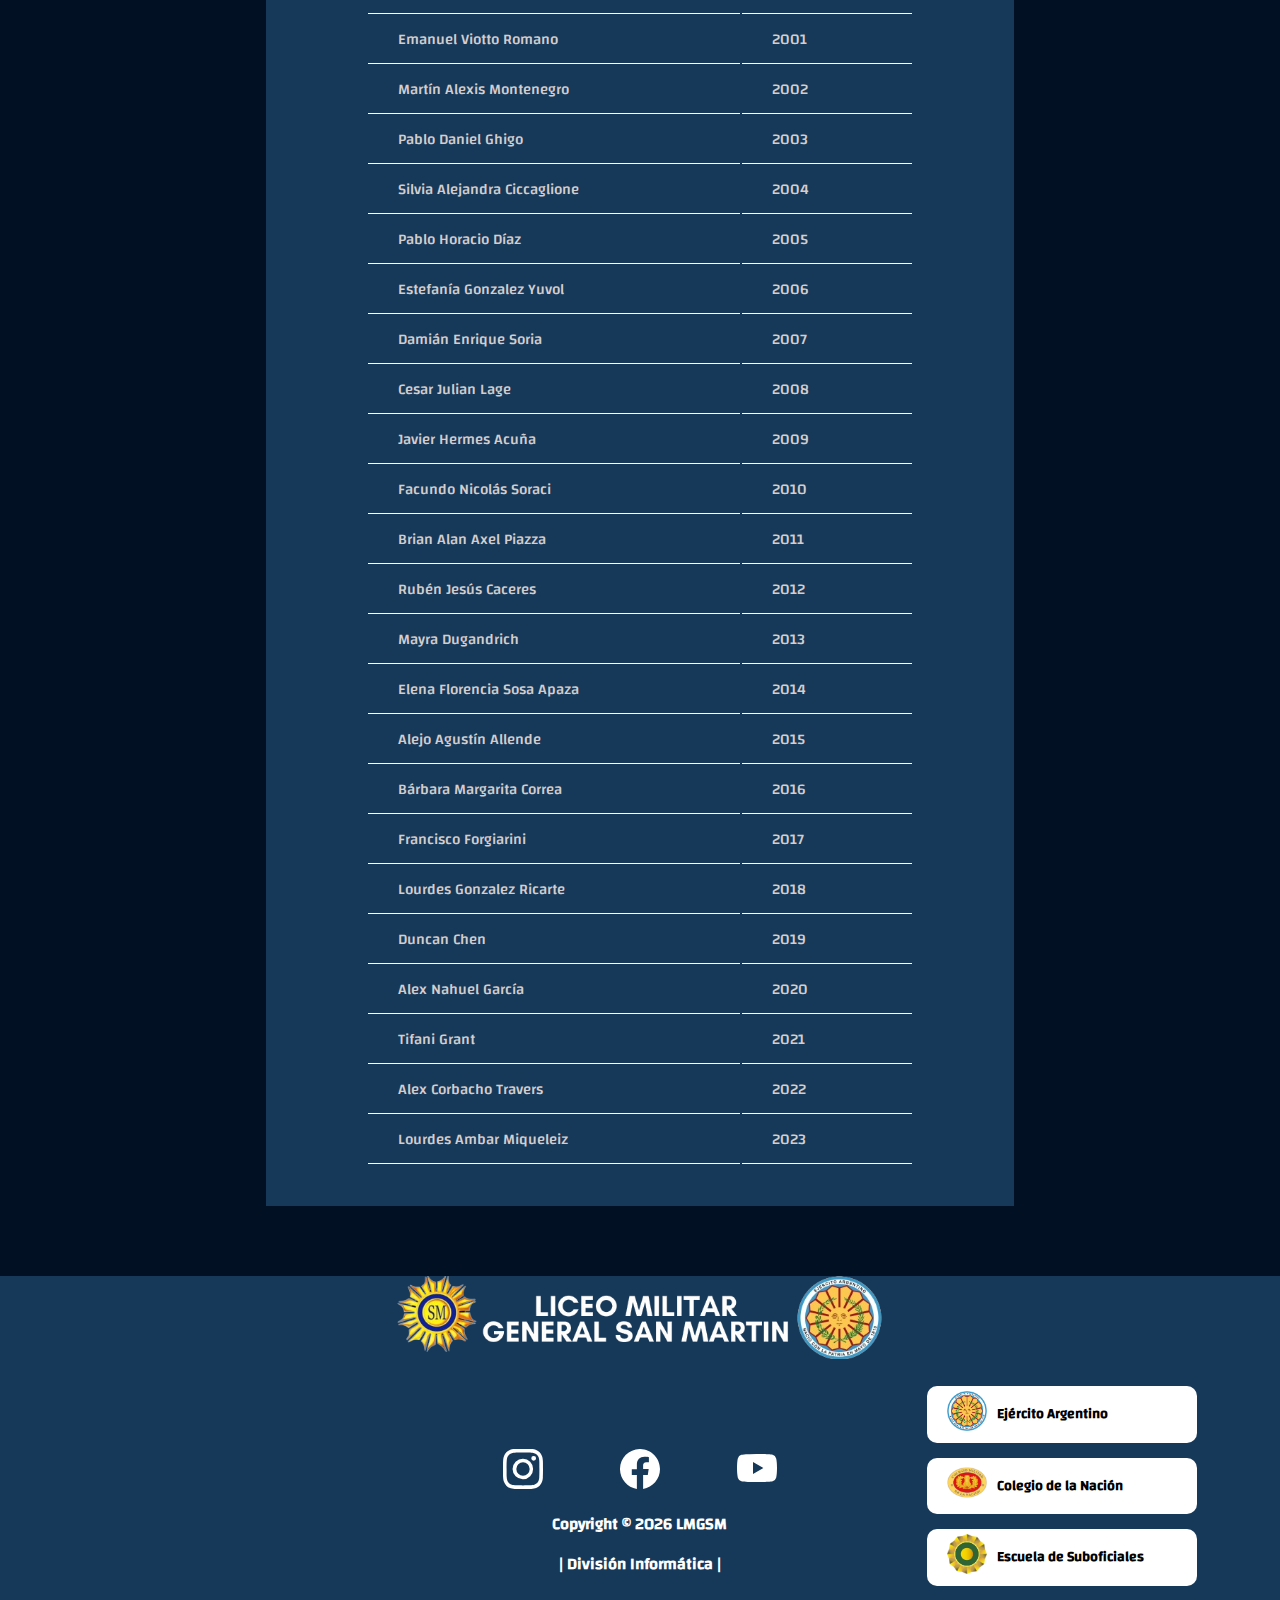
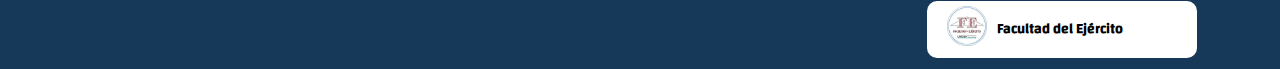
==== commit dba5a475: "terminando ABANDERADOS y DIRECTORES y cambiando foto del index" ====
--- a/html/abanderados.html
+++ b/html/abanderados.html
@@ -340,7 +340,7 @@
                         <td>2018</td>
                     </tr>
                     <tr>
-                        <td>Chen</td>
+                        <td>Duncan Chen</td>
                         <td>2019</td>
                     </tr>
                     <tr>
@@ -352,7 +352,7 @@
                         <td>2021</td>
                     </tr>
                     <tr>
-                        <td>Corbacho</td>
+                        <td>Alex Corbacho Travers</td>
                         <td>2022</td>
                     </tr>
                     <tr>
--- a/css/style.css
+++ b/css/style.css
@@ -275,7 +275,7 @@
 
 .gallerySection-item1, .gallerySection-item2, .gallerySection-item3, .gallerySection-item4{
     height: 500px;
-    background-image: linear-gradient(to top,rgba(0, 0, 0, 0.4),rgba(0,0,0,0.4)),url(../galeria/fotosLiceo/picture-gallerySection1.jpg);
+    background-image: linear-gradient(to top,rgba(0, 0, 0, 0.4),rgba(0,0,0,0.4)),url(../galeria/fotosLiceo/liceo11.jpg);
     background-size: cover;
     background-position: center;
     transition-duration: 1s;
@@ -293,7 +293,7 @@
 }
 
 .gallerySection-item1:hover{
-    background-image: linear-gradient(to top,rgba(0, 0, 0, 0),rgba(0,0,0,0)),url(../galeria/fotosLiceo/picture-gallerySection1.jpg);
+    background-image: linear-gradient(to top,rgba(0, 0, 0, 0),rgba(0,0,0,0)),url(../galeria/fotosLiceo/liceo11.jpg);
     transform:scale(1.04);
     text-shadow: 02px 2px #000;
 }
@@ -319,11 +319,11 @@
 }
 
 .gallerySection-item4{
-    background-image: linear-gradient(to top,rgba(0, 0, 0, 0.4),rgba(0,0,0,0.4)),url(../galeria/fotosLiceo/liceo12.jpg);
+    background-image: linear-gradient(to top,rgba(0, 0, 0, 0.4),rgba(0,0,0,0.4)),url(../galeria/fotosLiceo/liceo12.png);
 }
 
 .gallerySection-item4:hover{
-    background-image: linear-gradient(to top,rgba(0, 0, 0, 0.5),rgba(0,0,0,0)),url(../galeria/fotosLiceo/liceo12.jpg);
+    background-image: linear-gradient(to top,rgba(0, 0, 0, 0.5),rgba(0,0,0,0)),url(../galeria/fotosLiceo/liceo12.png);
     transform: scale(1.04);
     text-shadow: 02px 2px #000;
 }
